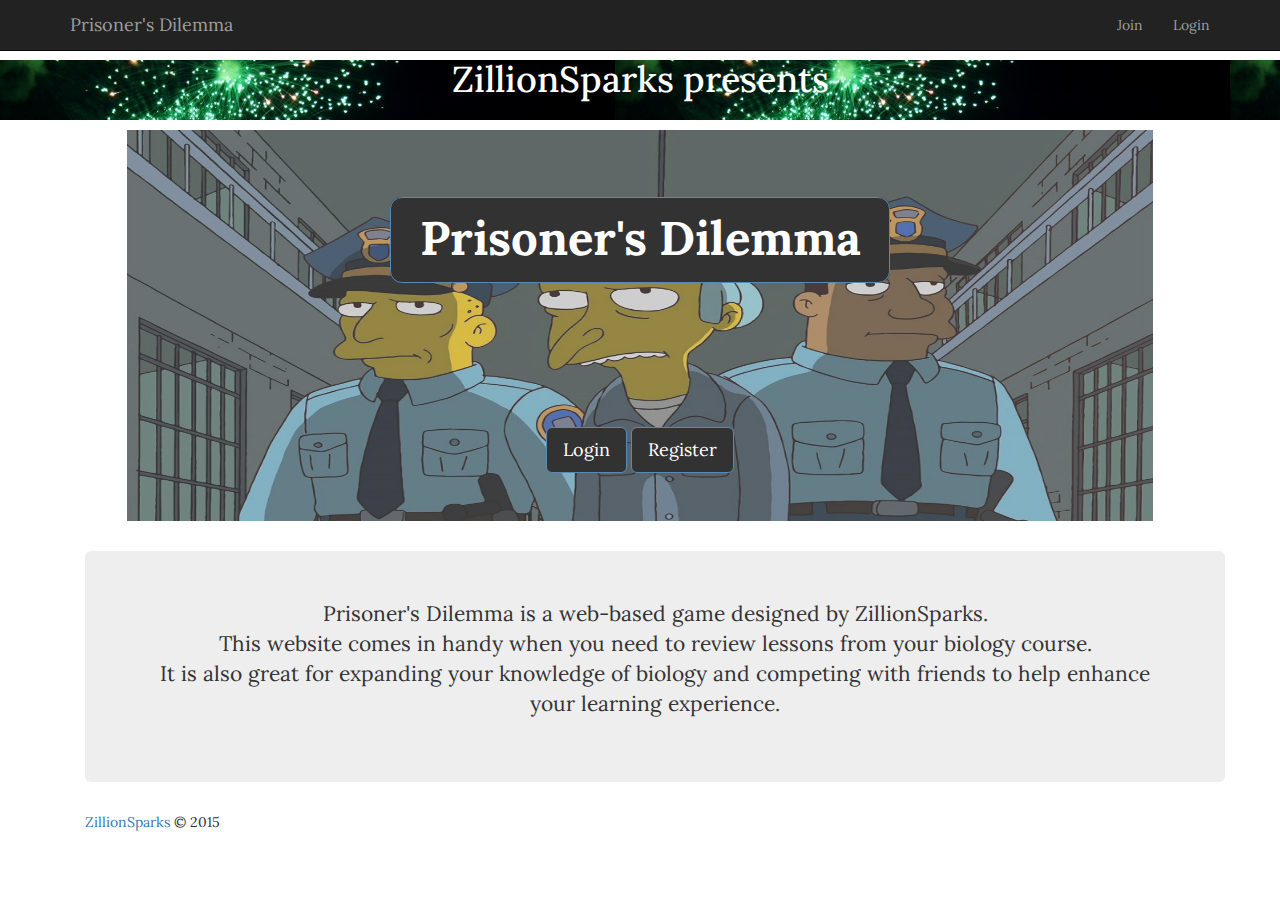
==== index.html @ 25c71e7c "Revise home page and finalize clean up of source." ====
<!DOCTYPE html>
<html>
<head>
<title>Prisoner's Dilemma</title>
<link rel="stylesheet" href="https://maxcdn.bootstrapcdn.com/bootstrap/3.3.5/css/bootstrap.min.css">
	<link href='https://fonts.googleapis.com/css?family=Lora' rel='stylesheet' type='text/css'>
	<link href="css/stylesheet.css" rel="stylesheet">
	<meta name="viewport" content="width=device-width, initial-scale=1.0">
	<link href="css/custom.css" rel="stylesheet">

	   <!-- Bootstrap core CSS -->
    <link href="../../dist/css/bootstrap.min.css" rel="stylesheet">

    <!-- Custom styles for this template -->
    <link href="starter-template.css" rel="stylesheet">
	
</head>
<body class="indexbody">

    <nav class="navbar navbar-inverse navbar-fixed-top">
      <div class="container">
        <div class="navbar-header">
          <button type="button" class="navbar-toggle collapsed" data-toggle="collapse" data-target="#navbar" aria-expanded="false" aria-controls="navbar">
            <span class="sr-only">Toggle navigation</span>
            <span class="icon-bar"></span>
            <span class="icon-bar"></span>
            <span class="icon-bar"></span>
          </button>
				<a class="navbar-brand" href="index.html">Prisoner's Dilemma</a>
        </div>
        <div id="navbar" class="collapse navbar-collapse">
        	<!--Creates a clean position and seperate pages from home-->
          <ul class="nav navbar-nav navbar-right">
            <!--<li class="active"><a href="index.html">Prisoner's Dilemma</a></li>-->
            <li><a href="signup.html">Join</a></li>
            <li><a href="signin.html">Login</a></li>
          </ul>
        </div><!--/.nav-collapse -->
      </div><!--Container-Fluid-->
    </nav> <!--End Nav Bar-->

	<!--These two breaks sperate the banner from the nav bar-->
	<!--Didnt have enough time to play with it and find a neater way to do it atm-->
	</br>
    </br>
	<center><h1 id="zsname">ZillionSparks presents<br/></h1>
	</center>

	
	    <!-- row 2 -->
	<!--images should all have img-responsive!! img-rounded/circle etc optional. Multiple can be in one class like styles-->
    <div class="container"><div class="jumbotron" id="indexjumbo"><!-- jumbotron are assumed to cover the entire 12 columns and don't need the sm lg xs etc-->
        <center><h1 class="indextitle"><span class="label label-default">Prisoner's Dilemma</span></h1>
        			<br/>
				<button type="button" class="btn btn-primary btn-lg indexbtn" id="loginbtn">Login</button>
				<button type="button" class="btn btn-primary btn-lg indexbtn2" id="registerbtn">Register</button>
			</center>
    </div>
	
<!--Creates container with site information-->
	<center>
	<div class="container">
		<div class="jumbotron">
			<p>Prisoner's Dilemma is a web-based game designed by ZillionSparks.<br/>    
			This website comes in handy when you need to review lessons from your biology course.<br/>     
			It is also great for expanding your knowledge of biology and competing with friends to help enhance your learning experience.</p>      
		</div>
	</div></center>

<!--Creates footer with navigation to repositroy-->
	<div class="container">
		<p class="pull-left">			
			<a href="https://github.com/JJLindsay/webDevGame"> ZillionSparks</a>
			&copy 2015                    
		</p>
	</div>
		
	<!-- jQuery (necessary for Bootstrap's JavaScript plugins) -->
	<script src="https://ajax.googleapis.com/ajax/libs/jquery/1.11.3/jquery.min.js"></script>
	<script src="https://maxcdn.bootstrapcdn.com/bootstrap/3.3.5/js/bootstrap.min.js"></script>
	<script type=" src=js/myscript.js"></script>
	<script src="js/zsparks.js"></script>
</body>
</html>
---- css/stylesheet.css ----
body {
	font-family: 'Lora', serif;
}

/* Navigation */
.navbar-default {
	background-color: #DAFFD8;
	border-color: #e7e7e7;
}

.navbar-default .navbar-nav>.active>a, .navbar-default .navbar-nav>.active>a:focus, .navbar-default .navbar-nav>.active>a:hover {
	color: #FFF;
	background-color: #25D434;
}

.navbar-default .navbar-nav>.open>a, .navbar-default .navbar-nav>.open>a:focus, .navbar-default .navbar-nav>.open>a:hover {
	background-color: transparent;
}

.navbar-default .navbar-toggle:focus, .navbar-default .navbar-toggle:hover {
	background-color: transparent; 
}

.user-row {
		margin-bottom: 14px;
}

.user-row:last-child {
		margin-bottom: 0;
}

/* Profile */
.table-user-information > tbody > tr {
	border-top: 1px solid rgb(221, 221, 221);
}

.table-user-information > tbody > tr:first-child {
	border-top: 0;
}

.table-user-information > tbody > tr > td {
	border-top: 0;
}
.top-margin {
	margin-top:20px;
}

/*theme changes*/
.panel-title
{
	color:white;
}

.panel-info>.panel-heading
{
	background-color:black;
	border-color:#ffd90f;
	
}

.panel-info
{
	border-color:black;
}

/*Matish css
-------------------------------------------------------------*/
.registerbody {
	background-image: url(../img/maxresdefault.jpg);
	background-position:cover;
	background-repeat:none;
}

div {
	border-radius: 5px;
}

#header {
	height: 100px;
	background-color: rgba(0, 0, 0, 0.95);
	background-attachment: fixed;
	margin-bottom:10px;
	color:white;
	padding-left:75px;
	padding-top: 18px;
	padding-right:75px;
	text-align: right;
	
	text-decoration: underline;
}

/*.left {
	height: 600px;
	width: 300px;
	background-color: rgba(0,0,0,0.7);
	float: left;
	margin-bottom: 10px;
}*/

.p_signUp_attributes {
	font-family: Tahoma, san-serif;
	font-size:1.5em;
	margin-left:10px;
	}
	
.right {
	margin-left:auto;
	margin-right:auto;
	margin-top:auto;
	margin-bottom:auto;
padding-top:.1%;
padding-bottom:.1px;
	width: 650px;
	background-color: #E0E4CC;
	

	background-attachment:fixed;
	
}
#wrap_center {
	margin: 50px 50px 10px 50px;
}

.border_form {
	border:1px solid #FFFFFF;
	margin:25px;
}
::-webkit-input-placeholder { 
	padding-left:10px;
	font-family:Tahoma, san-serif;
	font-size: 14px;
}

::-moz-placeholder {  /* Firefox 19+ */
    padding-left:10px;
	font-family:Tahoma, san-serif;
	font-size: 14px; 
}

/*#footer {
	height: 50px;
	clear: both;
	background-color: rgba(0, 0, 0, 0.85);
	color: white;
	font-size:12px;
	padding-left: 50px;
	padding-top: 15px;
	padding-bottom: auto;
	} */

	
	label
	{
		font-weight:100;
	}
---- css/custom.css ----
img
{
width:100%;
}

.myimg
{
	opacity:.5;	
	color:green;
}

#inner
{
background-color:white;
}

.bigwrapper
{
	position:absolute;
	left:25%;
	top:25%;
	width:50%;
}
.table-responsive
{
opacity:.9;
}

.panel-heading
{
	
}

.navbar-default .navbar-brand
{
 color:#fff;
}

.navbar-default .navbar-nav>li>a
{
 color:#fff;
}

.navbar-default .navbar-collapse, .navbar-default .navbar-form
{
 color:#fff;
}

.navbar-default {
    background-color: #333;
    border-color: #ffd90f;
}

.label-info
{
	background-color:#333;
}

.mypanel
{
	position:absolute;
	left:40%;
	bottom:0;
	top:30%;
	opacity:.92;
}


/*This is for the index page*/
.indexbody{
background-color:white;
}

.indexcontainer
{

background-color:white;
}

.indextitle
{
	font-size:290%;
	position:relative;
	margin-bottom:140px;
}

.indexbtn
{
	postion:absolute;
	botom:2%;
	let:33%;
	widh:10%;
}

.indexbtn2
{
	poition:absolute;
	bottm:2%;
	rigt:33%;
	with:10%;
	
}

.btn-primary
{
	background-color:black;
}

.label-default
{
	background-color:black;
	border:#2e6da4 1px solid;	
}

#indeximg
{
	border:#ffd90f 1px solid;	
}



#zsname
{
	background-image:url(../img/burst-of-green-sparks.jpg);

	background-position:cover;
	background-repeat:none;
	color:white;
	height:60px;
}

#indexjumbo
{
    background: url("../img/American History X-Cellent.jpg") no-repeat center center; 
    -webkit-background-size: 90% 100%;
    -moz-background-size: 90% 100%;
    -o-background-size: 90% 100%;
    background-size: 90% 100%;
	opacity:.8;



	
}
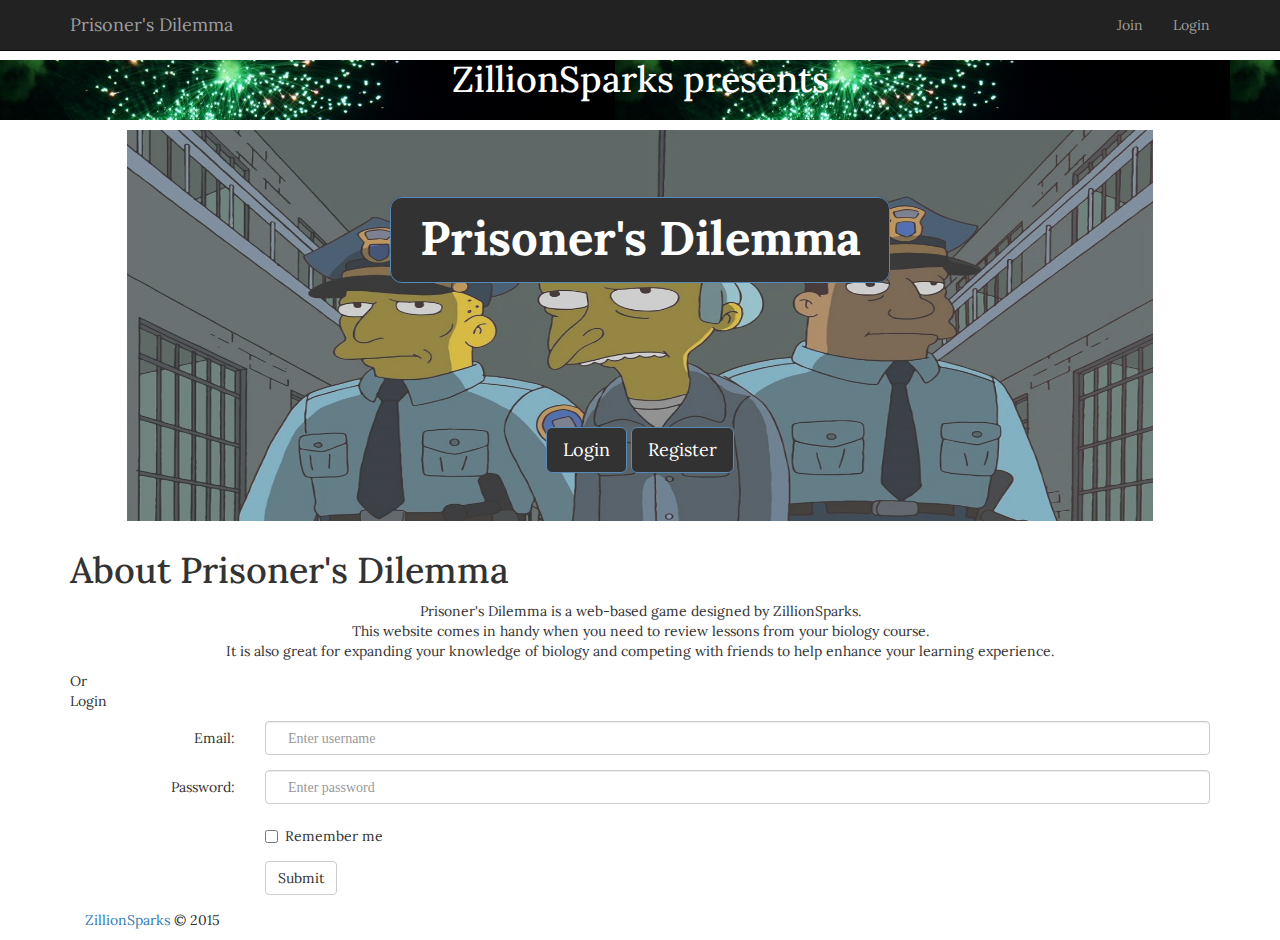
==== commit f1f46f5b: "test user form on home page" ====
--- a/index.html
+++ b/index.html
@@ -57,15 +57,54 @@
 			</center>
     </div>
 	
-<!--Creates container with site information-->
+<!--Creates containers with site information-->
 	<center>
-	<div class="container">
-		<div class="jumbotron">
+	<div class="infocontainer">
+		<div class="infobox">
+			      <h1 align="left">About Prisoner's Dilemma</h1>
+      <div class="info1">
 			<p>Prisoner's Dilemma is a web-based game designed by ZillionSparks.<br/>    
 			This website comes in handy when you need to review lessons from your biology course.<br/>     
 			It is also great for expanding your knowledge of biology and competing with friends to help enhance your learning experience.</p>      
 		</div>
 	</div></center>
+
+	<div class="info3"><span class="span1">Or</span></div> 
+
+<!--Creates second view-->
+	<div class="info2">
+		<p>Login</p>
+		<!-- <h2>Login</h2> -->
+  <form class="form-horizontal" role="form">
+    <div class="form-group">
+      <label class="control-label col-sm-2" for="email">Email:</label>
+      <div class="col-sm-10">
+        <input type="username" class="form-control" id="username" placeholder="Enter username">
+      </div>
+    </div>
+    <div class="form-group">
+      <label class="control-label col-sm-2" for="pwd">Password:</label>
+      <div class="col-sm-10">          
+        <input type="password" class="form-control" id="pwd" placeholder="Enter password">
+      </div>
+    </div>
+    <div class="form-group">        
+      <div class="col-sm-offset-2 col-sm-10">
+        <div class="checkbox">
+          <label><input type="checkbox"> Remember me</label>
+        </div>
+      </div>
+    </div>
+    <div class="form-group">        
+      <div class="col-sm-offset-2 col-sm-10">
+        <button type="submit" class="btn btn-default">Submit</button>
+      </div>
+    </div>
+  </form>
+
+
+
+
 
 <!--Creates footer with navigation to repositroy-->
 	<div class="container">
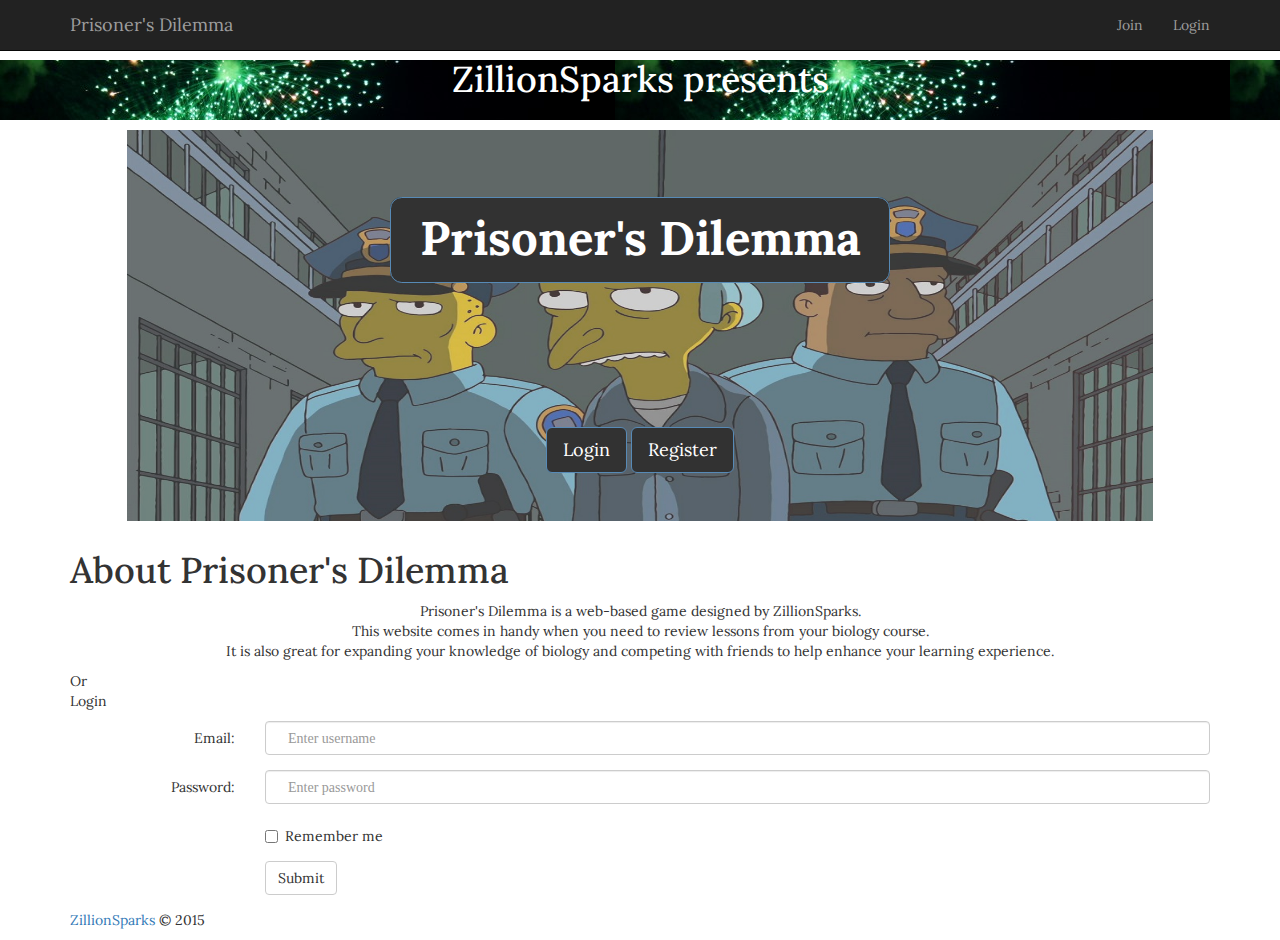
==== commit c763df7e: "branch test" ====
--- a/index.html
+++ b/index.html
@@ -101,8 +101,8 @@
       </div>
     </div>
   </form>
-
-
+ </div>
+</div>
 
 
 
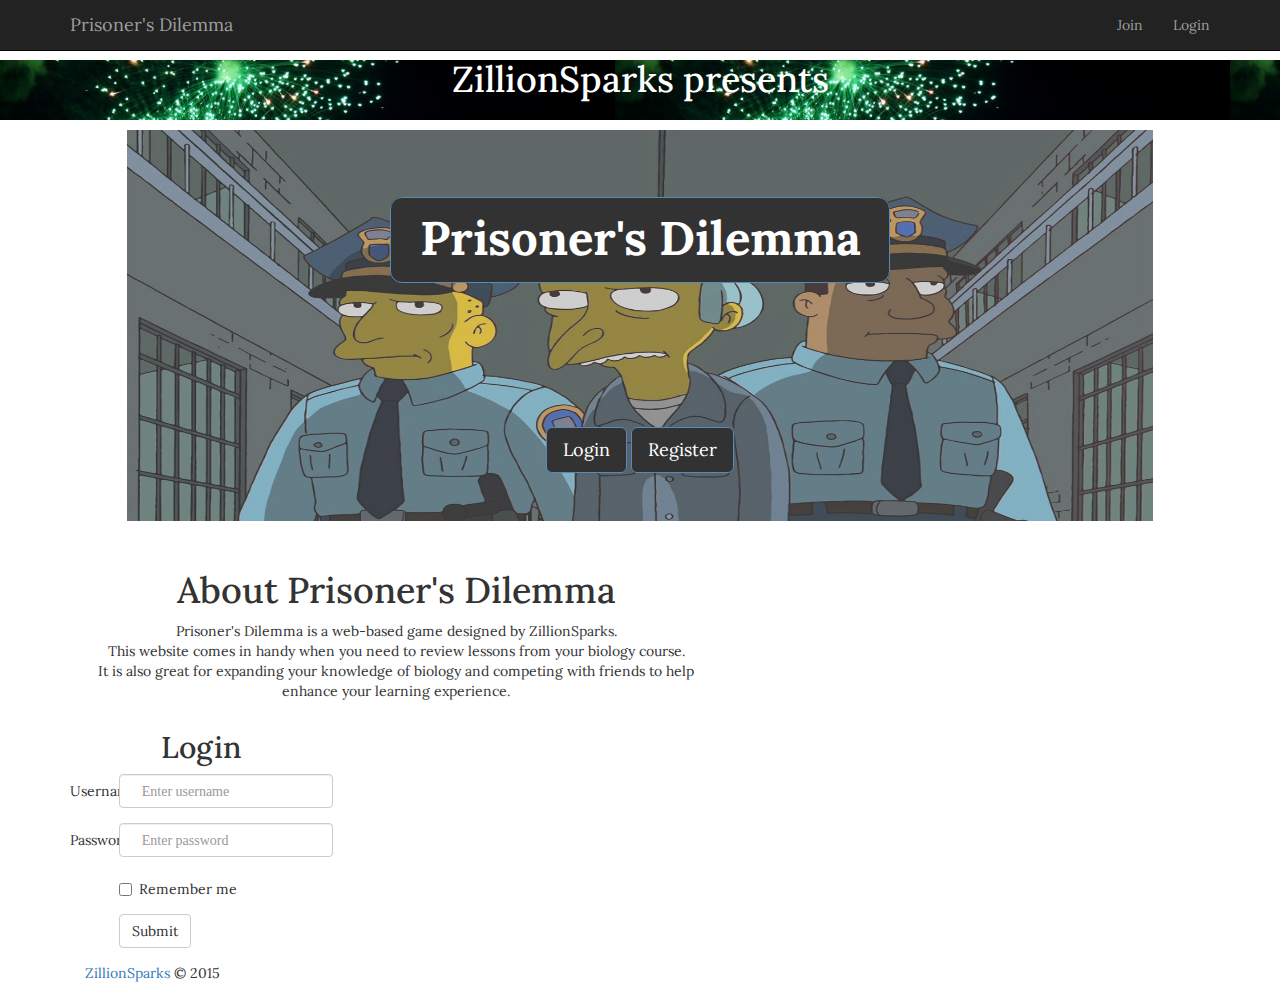
==== commit 06de1c83: "added form, but position is off. Attemt fix" ====
--- a/index.html
+++ b/index.html
@@ -60,8 +60,10 @@
 <!--Creates containers with site information-->
 	<center>
 	<div class="infocontainer">
+		  <div class="row misc">
+<div class="col-md-7">
 		<div class="infobox">
-			      <h1 align="left">About Prisoner's Dilemma</h1>
+			      <h1>About Prisoner's Dilemma</h1>
       <div class="info1">
 			<p>Prisoner's Dilemma is a web-based game designed by ZillionSparks.<br/>    
 			This website comes in handy when you need to review lessons from your biology course.<br/>     
@@ -69,15 +71,19 @@
 		</div>
 	</div></center>
 
-	<div class="info3"><span class="span1">Or</span></div> 
+	<!--<div class="info3"><span class="span6"></span></div>-->
 
 <!--Creates second view-->
+	<div class="infocontainer">
+                <div class="row misc">
+                    <div class="col-md-3" >
+		<center>
 	<div class="info2">
-		<p>Login</p>
-		<!-- <h2>Login</h2> -->
+		 <h2>Login</h2>
+		</center>
   <form class="form-horizontal" role="form">
     <div class="form-group">
-      <label class="control-label col-sm-2" for="email">Email:</label>
+      <label class="control-label col-sm-2" for="username">Username:</label>
       <div class="col-sm-10">
         <input type="username" class="form-control" id="username" placeholder="Enter username">
       </div>
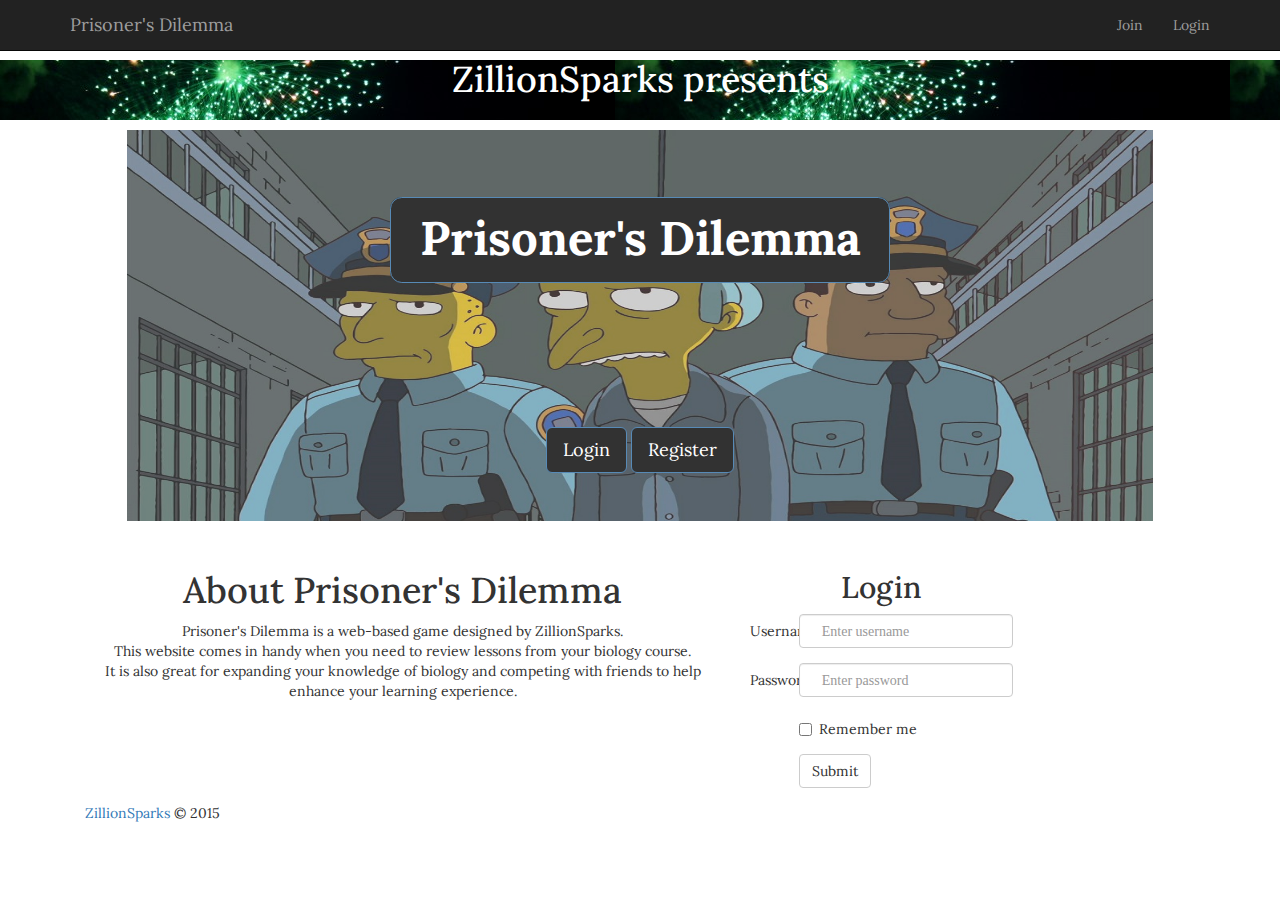
==== commit f0644257: "successfully add and allign containers" ====
--- a/index.html
+++ b/index.html
@@ -60,7 +60,6 @@
 <!--Creates containers with site information-->
 	<center>
 	<div class="infocontainer">
-		  <div class="row misc">
 <div class="col-md-7">
 		<div class="infobox">
 			      <h1>About Prisoner's Dilemma</h1>
@@ -78,7 +77,6 @@
                 <div class="row misc">
                     <div class="col-md-3" >
 		<center>
-	<div class="info2">
 		 <h2>Login</h2>
 		</center>
   <form class="form-horizontal" role="form">
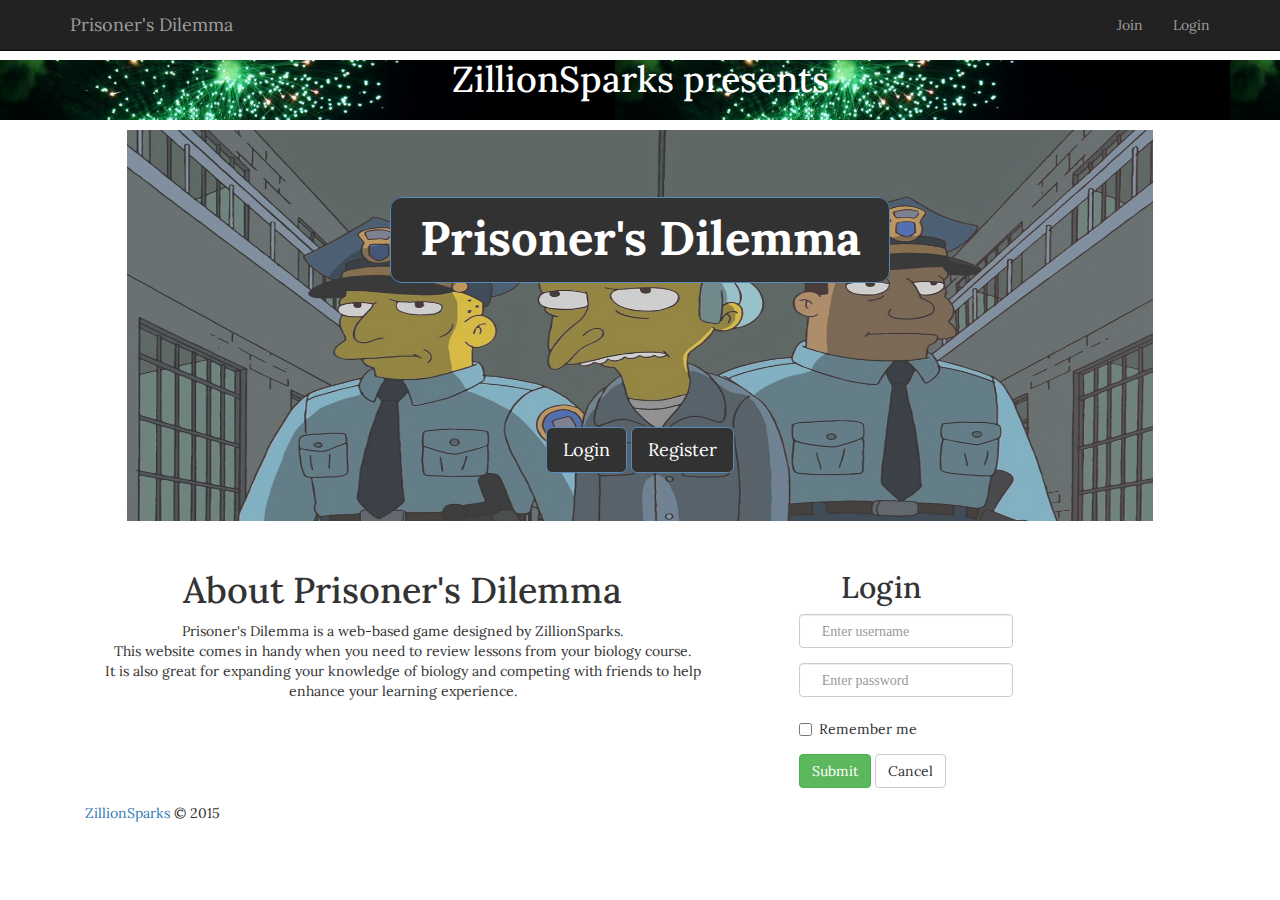
==== commit daabc4e0: "add color to button" ====
--- a/index.html
+++ b/index.html
@@ -81,13 +81,13 @@
 		</center>
   <form class="form-horizontal" role="form">
     <div class="form-group">
-      <label class="control-label col-sm-2" for="username">Username:</label>
+      <label class="control-label col-sm-2" for="username"></label>
       <div class="col-sm-10">
         <input type="username" class="form-control" id="username" placeholder="Enter username">
       </div>
     </div>
     <div class="form-group">
-      <label class="control-label col-sm-2" for="pwd">Password:</label>
+      <label class="control-label col-sm-2" for="pwd"></label>
       <div class="col-sm-10">          
         <input type="password" class="form-control" id="pwd" placeholder="Enter password">
       </div>
@@ -101,7 +101,13 @@
     </div>
     <div class="form-group">        
       <div class="col-sm-offset-2 col-sm-10">
-        <button type="submit" class="btn btn-default">Submit</button>
+        <button type="submit" class="btn btn-success">
+        	Submit
+        </button>
+         <button type="reset" class="btn btn-default">
+        	Cancel
+        </button>
+
       </div>
     </div>
   </form>
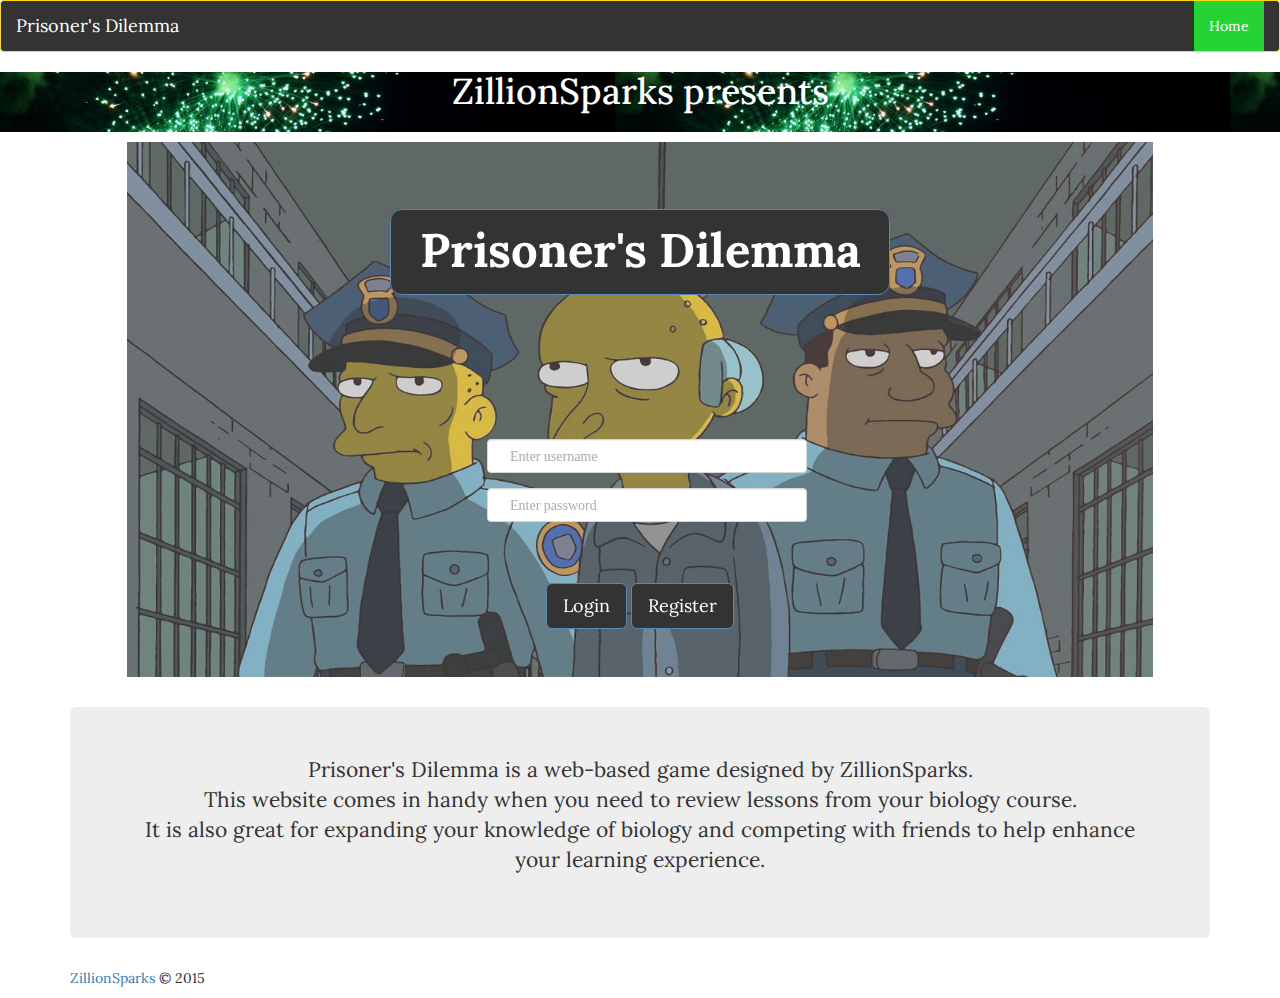
==== commit 70d94fea: "made some adjustments to index.html" ====
--- a/index.html
+++ b/index.html
@@ -7,114 +7,61 @@
 	<link href="css/stylesheet.css" rel="stylesheet">
 	<meta name="viewport" content="width=device-width, initial-scale=1.0">
 	<link href="css/custom.css" rel="stylesheet">
-
-	   <!-- Bootstrap core CSS -->
-    <link href="../../dist/css/bootstrap.min.css" rel="stylesheet">
-
-    <!-- Custom styles for this template -->
-    <link href="starter-template.css" rel="stylesheet">
-	
 </head>
 <body class="indexbody">
 
-    <nav class="navbar navbar-inverse navbar-fixed-top">
-      <div class="container">
-        <div class="navbar-header">
-          <button type="button" class="navbar-toggle collapsed" data-toggle="collapse" data-target="#navbar" aria-expanded="false" aria-controls="navbar">
-            <span class="sr-only">Toggle navigation</span>
-            <span class="icon-bar"></span>
-            <span class="icon-bar"></span>
-            <span class="icon-bar"></span>
-          </button>
-				<a class="navbar-brand" href="index.html">Prisoner's Dilemma</a>
-        </div>
-        <div id="navbar" class="collapse navbar-collapse">
-        	<!--Creates a clean position and seperate pages from home-->
-          <ul class="nav navbar-nav navbar-right">
-            <!--<li class="active"><a href="index.html">Prisoner's Dilemma</a></li>-->
-            <li><a href="signup.html">Join</a></li>
-            <li><a href="signin.html">Login</a></li>
-          </ul>
-        </div><!--/.nav-collapse -->
-      </div><!--Container-Fluid-->
-    </nav> <!--End Nav Bar-->
+<!-- Navigation Bar begin -->
+	<header class="navbar navbar-default">
+		<div class="container-fluid">
+			<!-- Brand/Logo and toggle get grouped for better mobile display -->
+			<div class="navbar-header">
+				<button type="button" class="navbar-toggle collapsed" data-toggle="collapse" data-target="#collapse" aria-expanded="false">
+					<span class="icon-bar"></span>
+					<span class="icon-bar"></span>
+					<span class="icon-bar"></span>
+				</button>
+				<a class="navbar-brand" href="#">Prisoner's Dilemma</a>
+			</div>
 
-	<!--These two breaks sperate the banner from the nav bar-->
-	<!--Didnt have enough time to play with it and find a neater way to do it atm-->
-	</br>
-    </br>
-	<center><h1 id="zsname">ZillionSparks presents<br/></h1>
-	</center>
+			<!-- Collect the nav links and other content for toggling -->
+			<div class="collapse navbar-collapse" id="collapse">
+				<ul class="nav navbar-nav navbar-right">
+					<li class="active"><a href="index.html">Home</a></li>
+				</ul>
+			</div><!--.navbar-collapse -->
+		</div><!--.container-fluid -->
+	</header><!--Navigation Bar -->
+	<center><h1 id="zsname">ZillionSparks presents<br/></h1></center>
 
-	
-	    <!-- row 2 -->
-	<!--images should all have img-responsive!! img-rounded/circle etc optional. Multiple can be in one class like styles-->
     <div class="container"><div class="jumbotron" id="indexjumbo"><!-- jumbotron are assumed to cover the entire 12 columns and don't need the sm lg xs etc-->
         <center><h1 class="indextitle"><span class="label label-default">Prisoner's Dilemma</span></h1>
-        			<br/>
-				<button type="button" class="btn btn-primary btn-lg indexbtn" id="loginbtn">Login</button>
-				<button type="button" class="btn btn-primary btn-lg indexbtn2" id="registerbtn">Register</button>
-			</center>
-    </div>
+    	<br/>
 	
-<!--Creates containers with site information-->
-	<center>
-	<div class="infocontainer">
-<div class="col-md-7">
-		<div class="infobox">
-			      <h1>About Prisoner's Dilemma</h1>
-      <div class="info1">
+	<form class="form-horizontal" id='indexform' role="form">
+		<div class="form-group">
+		  <div class="col-xs-4 col-sm-4 col-md-4 col-lg-4">
+			<input type="username" class="form-control" id="username" placeholder="Enter username">
+		  </div>
+		</div>
+		<div class="form-group">
+		  <div class="col-xs-4 col-sm-4 col-md-4 col-lg-4">          
+			<input type="password" class="form-control" id="pwd" placeholder="Enter password">
+		  </div><br/><br/><br/><br/>
+		</div>
+	</form>	
+			<button type="button" class="btn btn-primary btn-lg indexbtn" id="loginbtn">Login</button>
+			<button type="button" class="btn btn-primary btn-lg indexbtn2" id="registerbtn">Register</button>
+		</center>
+    </div></div>
+	
+		
+	<center><div class="container">
+		<div class="jumbotron">
 			<p>Prisoner's Dilemma is a web-based game designed by ZillionSparks.<br/>    
 			This website comes in handy when you need to review lessons from your biology course.<br/>     
 			It is also great for expanding your knowledge of biology and competing with friends to help enhance your learning experience.</p>      
 		</div>
 	</div></center>
-
-	<!--<div class="info3"><span class="span6"></span></div>-->
-
-<!--Creates second view-->
-	<div class="infocontainer">
-                <div class="row misc">
-                    <div class="col-md-3" >
-		<center>
-		 <h2>Login</h2>
-		</center>
-  <form class="form-horizontal" role="form">
-    <div class="form-group">
-      <label class="control-label col-sm-2" for="username"></label>
-      <div class="col-sm-10">
-        <input type="username" class="form-control" id="username" placeholder="Enter username">
-      </div>
-    </div>
-    <div class="form-group">
-      <label class="control-label col-sm-2" for="pwd"></label>
-      <div class="col-sm-10">          
-        <input type="password" class="form-control" id="pwd" placeholder="Enter password">
-      </div>
-    </div>
-    <div class="form-group">        
-      <div class="col-sm-offset-2 col-sm-10">
-        <div class="checkbox">
-          <label><input type="checkbox"> Remember me</label>
-        </div>
-      </div>
-    </div>
-    <div class="form-group">        
-      <div class="col-sm-offset-2 col-sm-10">
-        <button type="submit" class="btn btn-success">
-        	Submit
-        </button>
-         <button type="reset" class="btn btn-default">
-        	Cancel
-        </button>
-
-      </div>
-    </div>
-  </form>
- </div>
-</div>
-
-
 
 <!--Creates footer with navigation to repositroy-->
 	<div class="container">
--- a/css/custom.css
+++ b/css/custom.css
@@ -1,7 +1,7 @@
-img
+/*img
 {
 width:100%;
-}
+}*/
 
 .myimg
 {
@@ -69,6 +69,13 @@
 /*This is for the index page*/
 .indexbody{
 background-color:white;
+}
+
+#indexform
+{
+	position:relative;
+	top:;
+	left:35%;
 }
 
 .indexcontainer
@@ -137,8 +144,60 @@
     -o-background-size: 90% 100%;
     background-size: 90% 100%;
 	opacity:.8;
-
-
-
 	
+}
+
+/* user's online */
+.user-list li
+{
+	float: left;
+	margin: 10px;
+	text-transform: uppercase;
+	text-decoration: none;
+}
+  
+.user-list li .outerContainer
+{
+	display: table;
+	height: 80px;
+	overflow: hidden;
+	width: 80px;
+	border-radius: 50%;
+	border-bottom: 1px solid #CCCCCC;
+	border-right: 1px solid #CCCCCC;
+}
+  
+.user-list li .outerContainer:Hover
+{
+	background-color: #EBEBEB;
+}
+
+.user-list li .outerContainer .innerContainer
+{
+	display: table-cell;
+	vertical-align: middle;
+	width: 100%;
+	margin: 0 auto;
+	text-align: center;
+	font-size: 20px;
+	color: white;
+}
+
+/* playgame page */
+.red {
+	background-color: red;
+}
+.blue {
+	background-color: blue;
+}
+.green {
+	background-color: green;
+}
+.black {
+ 	background-color: black;
+}
+
+#gamescreen{
+	width: 400px;
+	height: 400px;
 }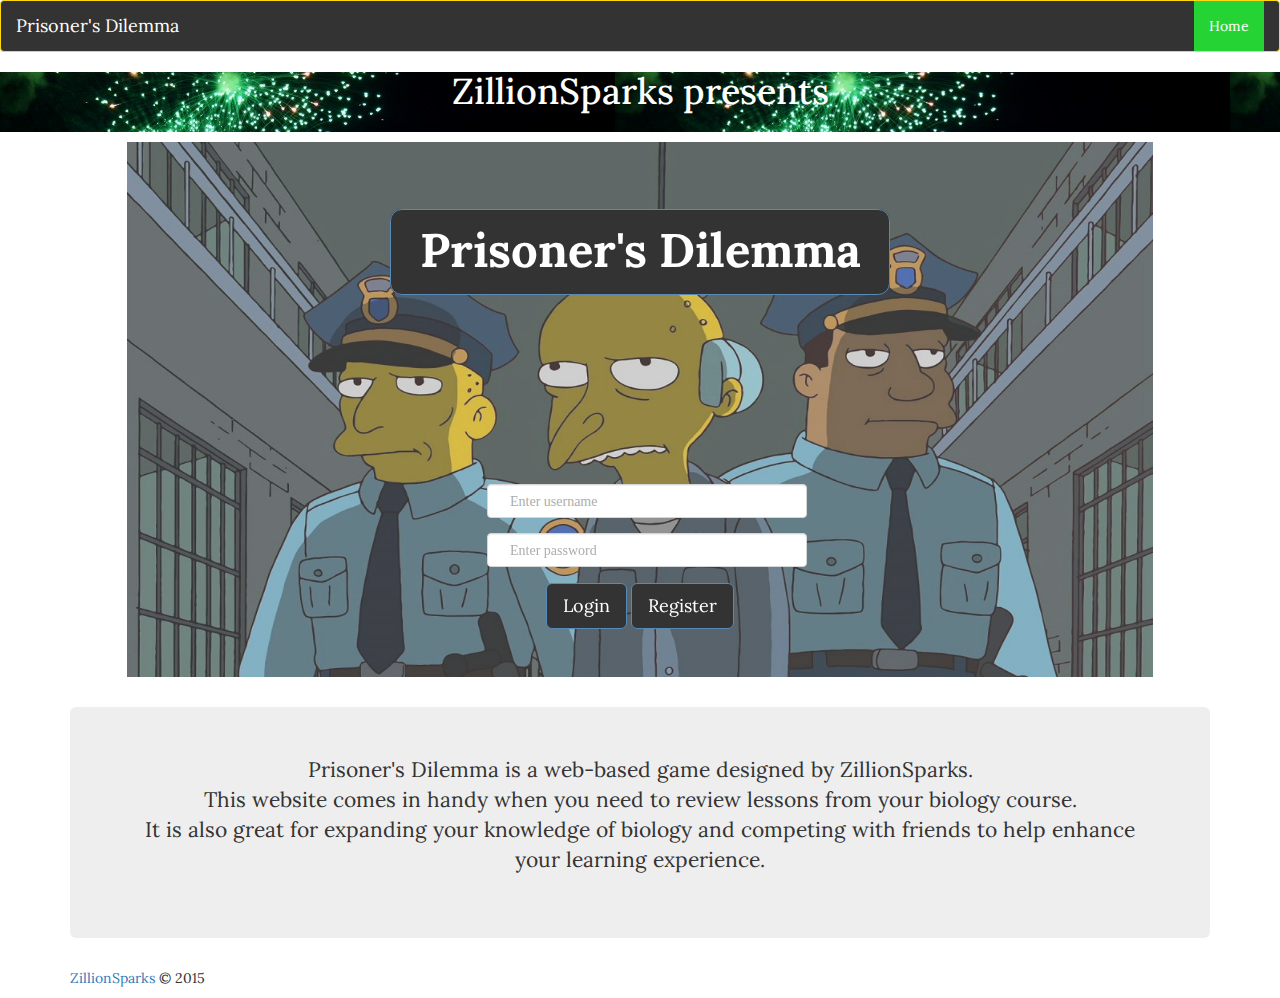
==== commit bf288032: "added some new pictures, adjusted the input box on index, made TENTATIVE code for play game to test " ====
--- a/index.html
+++ b/index.html
@@ -40,12 +40,12 @@
 	<form class="form-horizontal" id='indexform' role="form">
 		<div class="form-group">
 		  <div class="col-xs-4 col-sm-4 col-md-4 col-lg-4">
-			<input type="username" class="form-control" id="username" placeholder="Enter username">
+			<input type="username" class="form-control" id="username" placeholder="Enter username" />
 		  </div>
 		</div>
 		<div class="form-group">
 		  <div class="col-xs-4 col-sm-4 col-md-4 col-lg-4">          
-			<input type="password" class="form-control" id="pwd" placeholder="Enter password">
+			<input type="password" class="form-control" id="pwd" placeholder="Enter password" />
 		  </div><br/><br/><br/><br/>
 		</div>
 	</form>	
--- a/css/custom.css
+++ b/css/custom.css
@@ -1,7 +1,7 @@
-/*img
+img
 {
 width:100%;
-}*/
+}
 
 .myimg
 {
@@ -24,11 +24,6 @@
 .table-responsive
 {
 opacity:.9;
-}
-
-.panel-heading
-{
-	
 }
 
 .navbar-default .navbar-brand
@@ -65,6 +60,26 @@
 	opacity:.92;
 }
 
+/*restoring*/
+
+.btn-default 
+{
+    color: white;
+}
+
+#choosecourse
+{
+    background-color: #ccc;
+}
+
+/*admin list*/
+.dropdown-menu>li>a 
+{
+	clear:left;
+}
+
+/*end*/
+
 
 /*This is for the index page*/
 .indexbody{
@@ -74,7 +89,7 @@
 #indexform
 {
 	position:relative;
-	top:;
+	top:45px;
 	left:35%;
 }
 
@@ -114,6 +129,12 @@
 }
 
 .label-default
+{
+	background-color:black;
+	border:#2e6da4 1px solid;	
+}
+
+#admindropdown
 {
 	background-color:black;
 	border:#2e6da4 1px solid;	
@@ -200,4 +221,57 @@
 #gamescreen{
 	width: 400px;
 	height: 400px;
+}
+
+/*Play Game page*/
+.customBadge
+{
+    display: inline-block;
+    min-width: 10px;
+    padding: 3px 7px;
+    font-size: 15px;
+    font-weight: 500;
+    line-height: 1;
+    color: #0f0;
+    text-align: center;
+    white-space: nowrap;
+    vertical-align: middle;
+    background-color: #000;
+    border-radius: 10px;
+	float: right;
+}
+
+/*This will need to be handled in javascript so this is 
+manually done for demonstration purposes only*/
+.customBadgeAct
+{
+    display: inline-block;
+    min-width: 10px;
+    padding: 3px 7px;
+    font-size: 15px;
+    font-weight: 500;
+    line-height: 1;
+    color: #f00;
+    text-align: center;
+    white-space: nowrap;
+    vertical-align: middle;
+    background-color: #fff;
+    border-radius: 10px;
+	float: right;
+}
+
+#gameContacts
+{
+	position: relative;
+	left:;
+	top:;
+}
+
+b{
+	font-size:20px;
+}
+
+#dilemmas
+{
+	border: 1px solid black;
 }